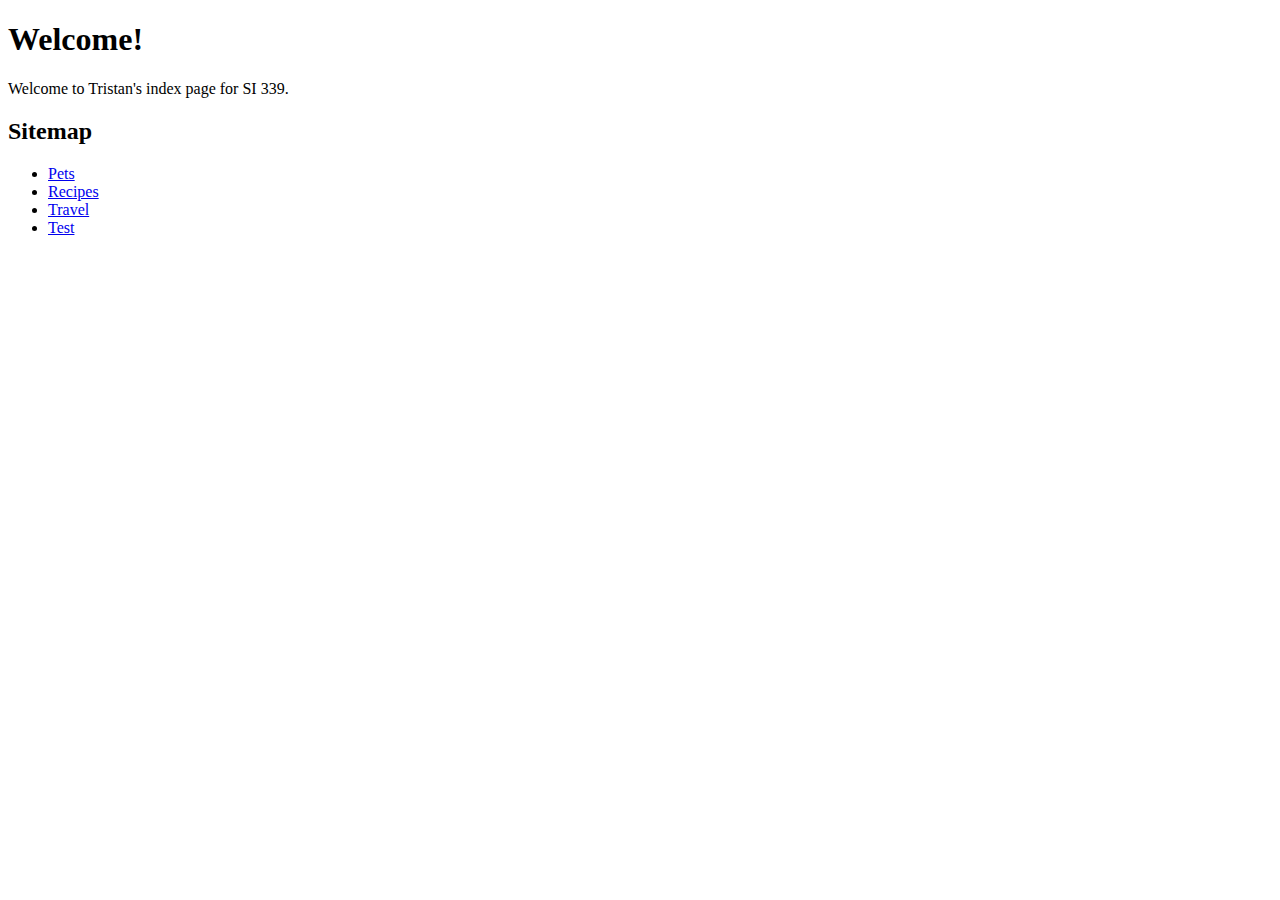
==== index.html @ c4a6bdbb "Added index page with sitemap" ====
<!DOCTYPE html>
<html lang="en">
<head>
    <meta charset="UTF-8">
    <meta name="viewport" content="width=device-width, initial-scale=1.0">
    <title>SI 339 - Index Page</title>
</head>
<body>
    <main>
        <h1>Welcome!</h1>
        <p>Welcome to Tristan's index page for SI 339.</p>
    
        <h2>Sitemap</h2>
        <ul>
            <li><a href="pets.html">Pets</a></li>
            <li><a href="recipes.html">Recipes</a></li>
            <li><a href="travel.html">Travel</a></li>
            <li><a href="test.html">Test</a></li>
        </ul>
    </main>
</body>
</html>
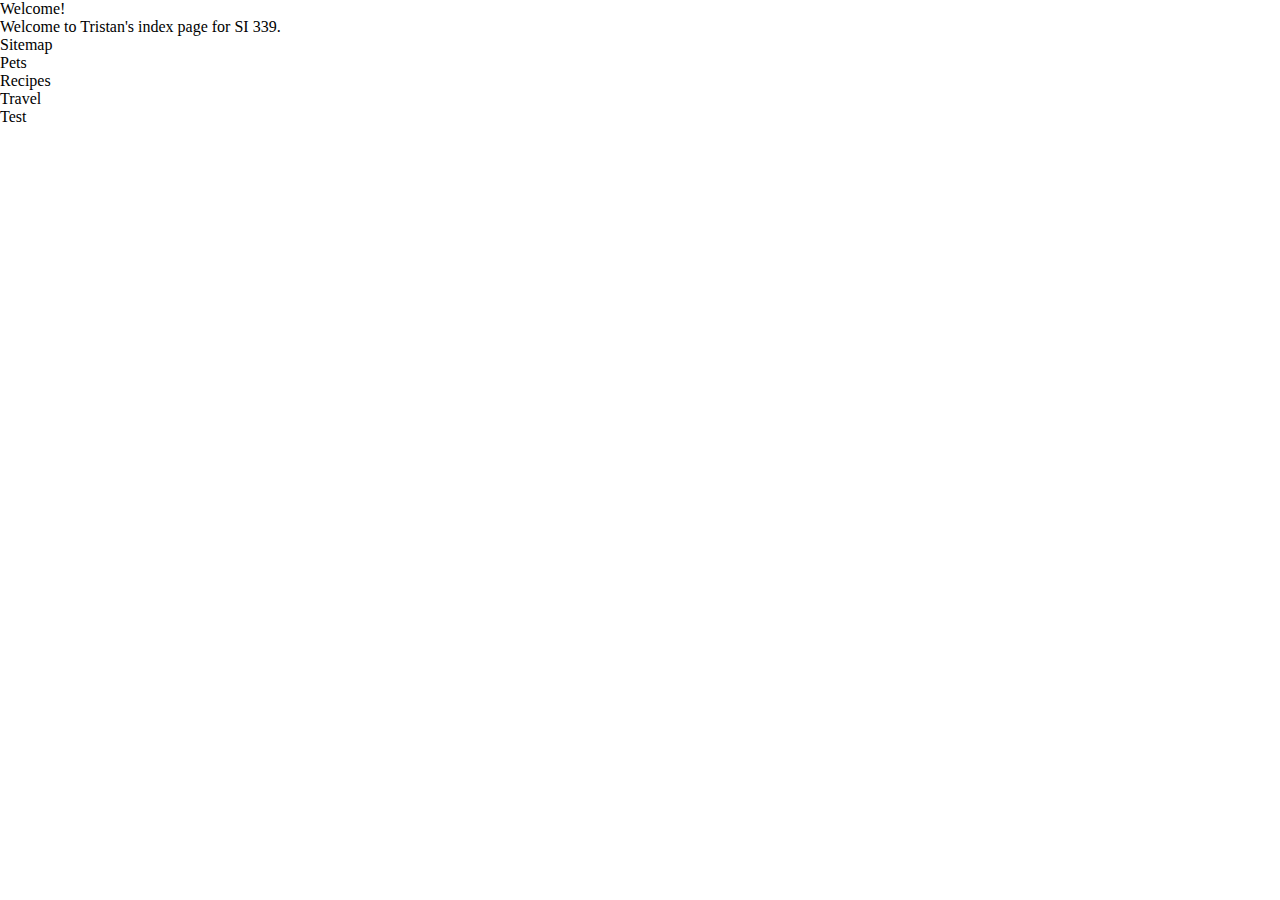
==== commit 6866ddd9: "Added reset.css" ====
--- a/index.html
+++ b/index.html
@@ -4,6 +4,7 @@
     <meta charset="UTF-8">
     <meta name="viewport" content="width=device-width, initial-scale=1.0">
     <title>SI 339 - Index Page</title>
+    <link rel="stylesheet" href="css/reset.css">
 </head>
 <body>
     <main>
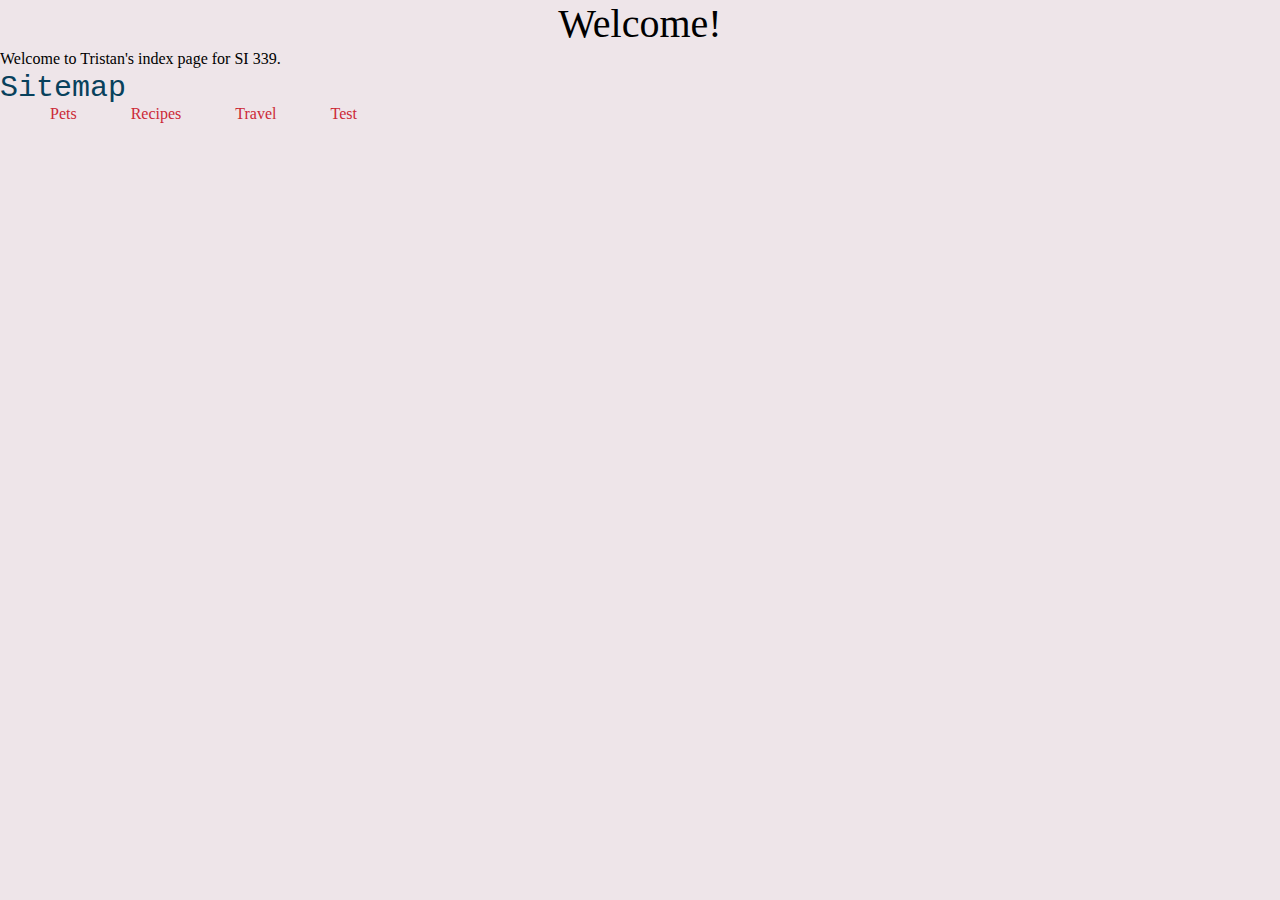
==== commit f2f150a8: "Added CSS requirements" ====
--- a/index.html
+++ b/index.html
@@ -5,6 +5,7 @@
     <meta name="viewport" content="width=device-width, initial-scale=1.0">
     <title>SI 339 - Index Page</title>
     <link rel="stylesheet" href="css/reset.css">
+    <link rel="stylesheet" href="css/style.css">
 </head>
 <body>
     <main>
--- a/css/style.css
+++ b/css/style.css
@@ -0,0 +1,44 @@
+* {
+    background-color: #EEE5E9;
+    color: #000;
+}
+
+h1 {
+    font-size: 40px;
+    font-family:Georgia, 'Times New Roman', Times, serif;
+    text-align: center;
+}
+
+h2, h3 {
+    font-family: 'Courier New', Courier, monospace;
+    color: #08415C
+}
+
+h2 {
+    font-size: 30px;
+}
+
+h3 {
+    font-size: 20px;
+}
+
+p {
+    line-height: 1.5em;
+}
+
+a {
+    color: #CC2936;
+}
+
+img {
+    max-width: 50%;
+    border: 5px solid #fff;
+    padding: 10px;
+    margin: 20px;
+    border-top-right-radius: 30px;
+}
+
+li {
+    display: inline-block;
+    margin-left: 50px;
+}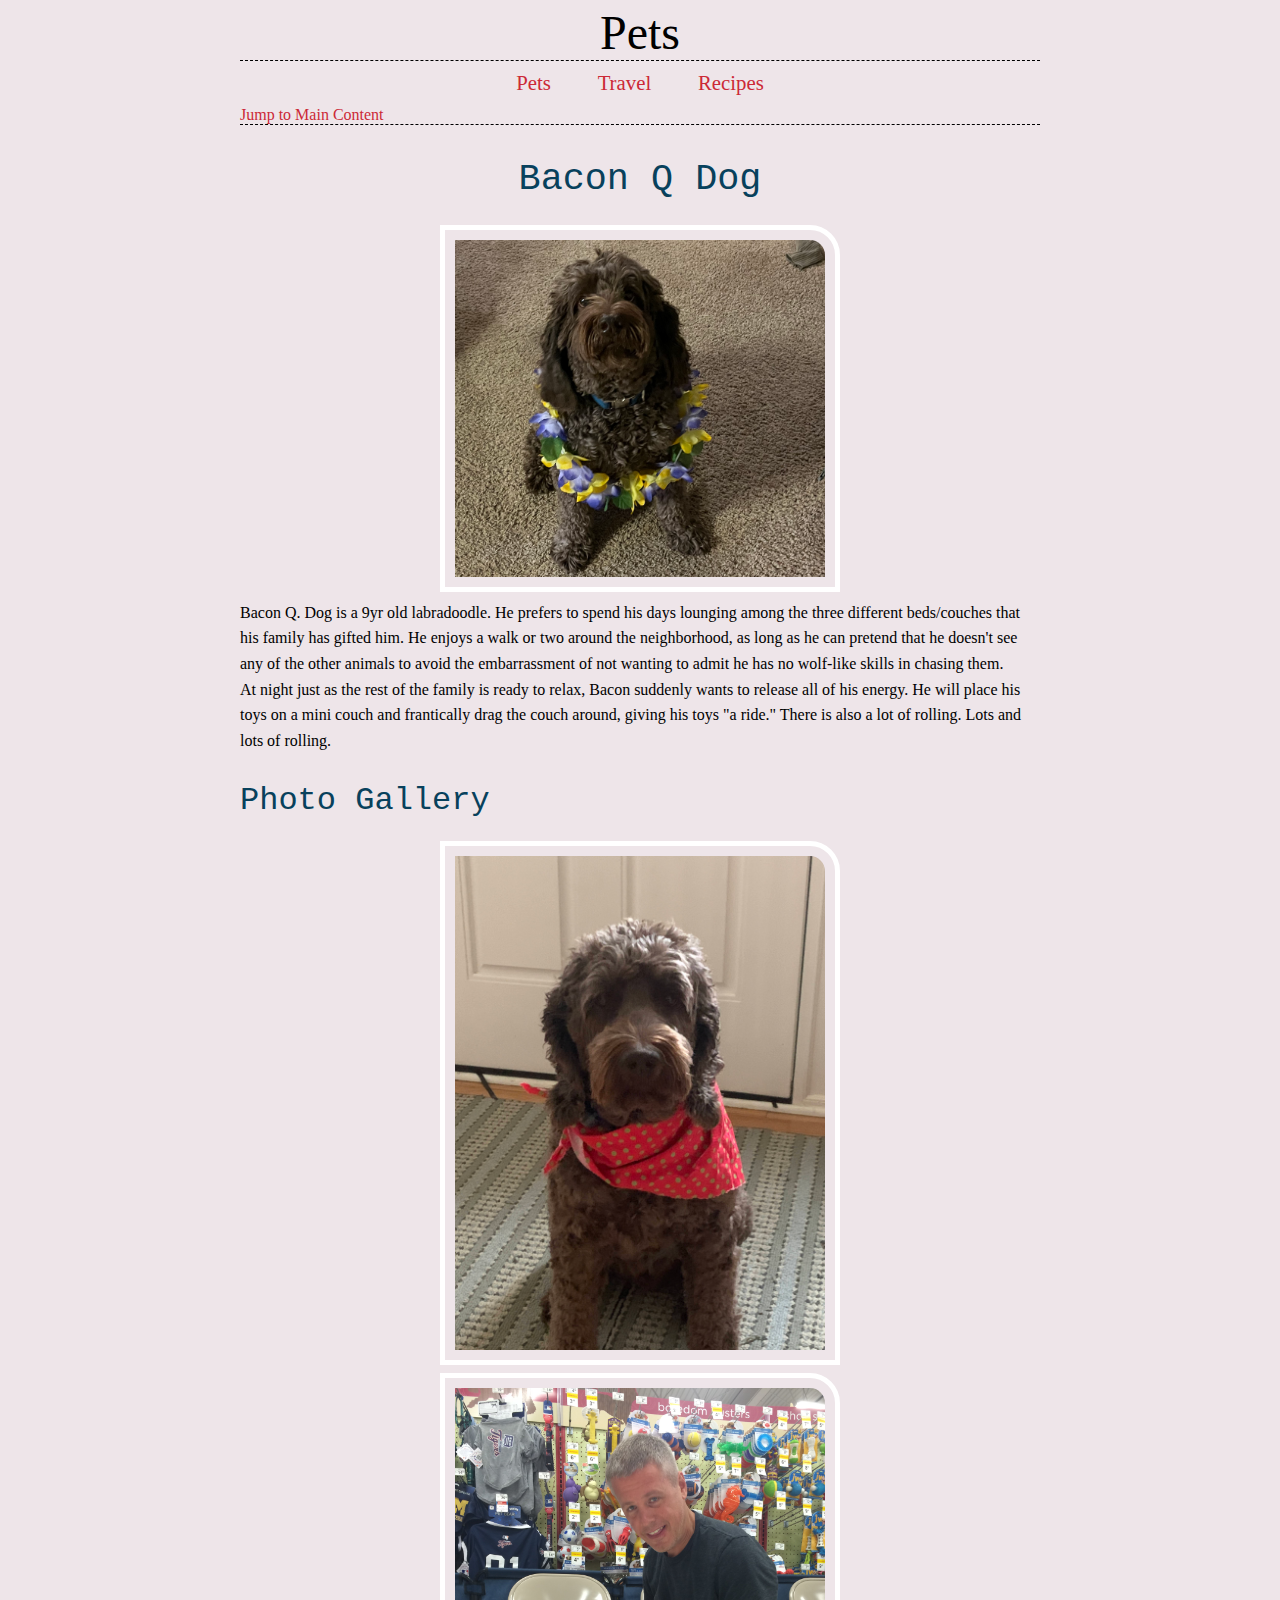
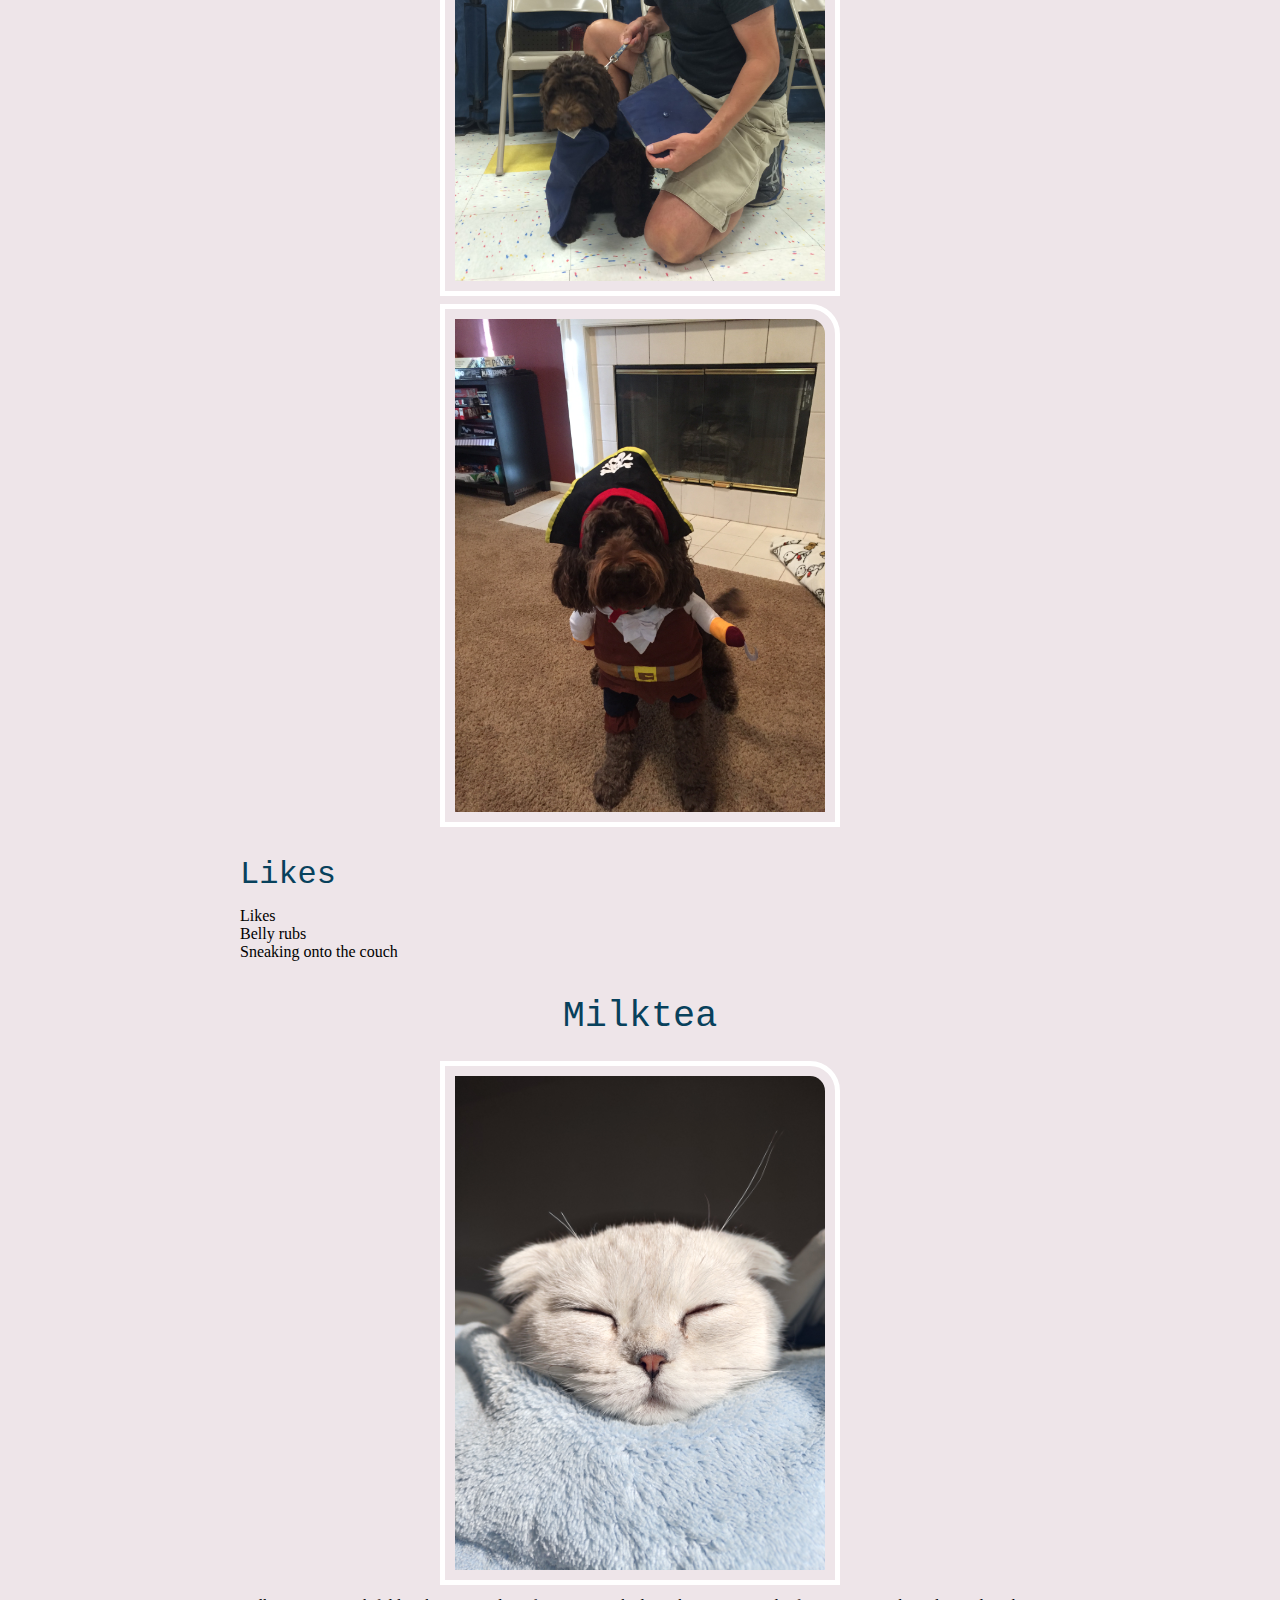
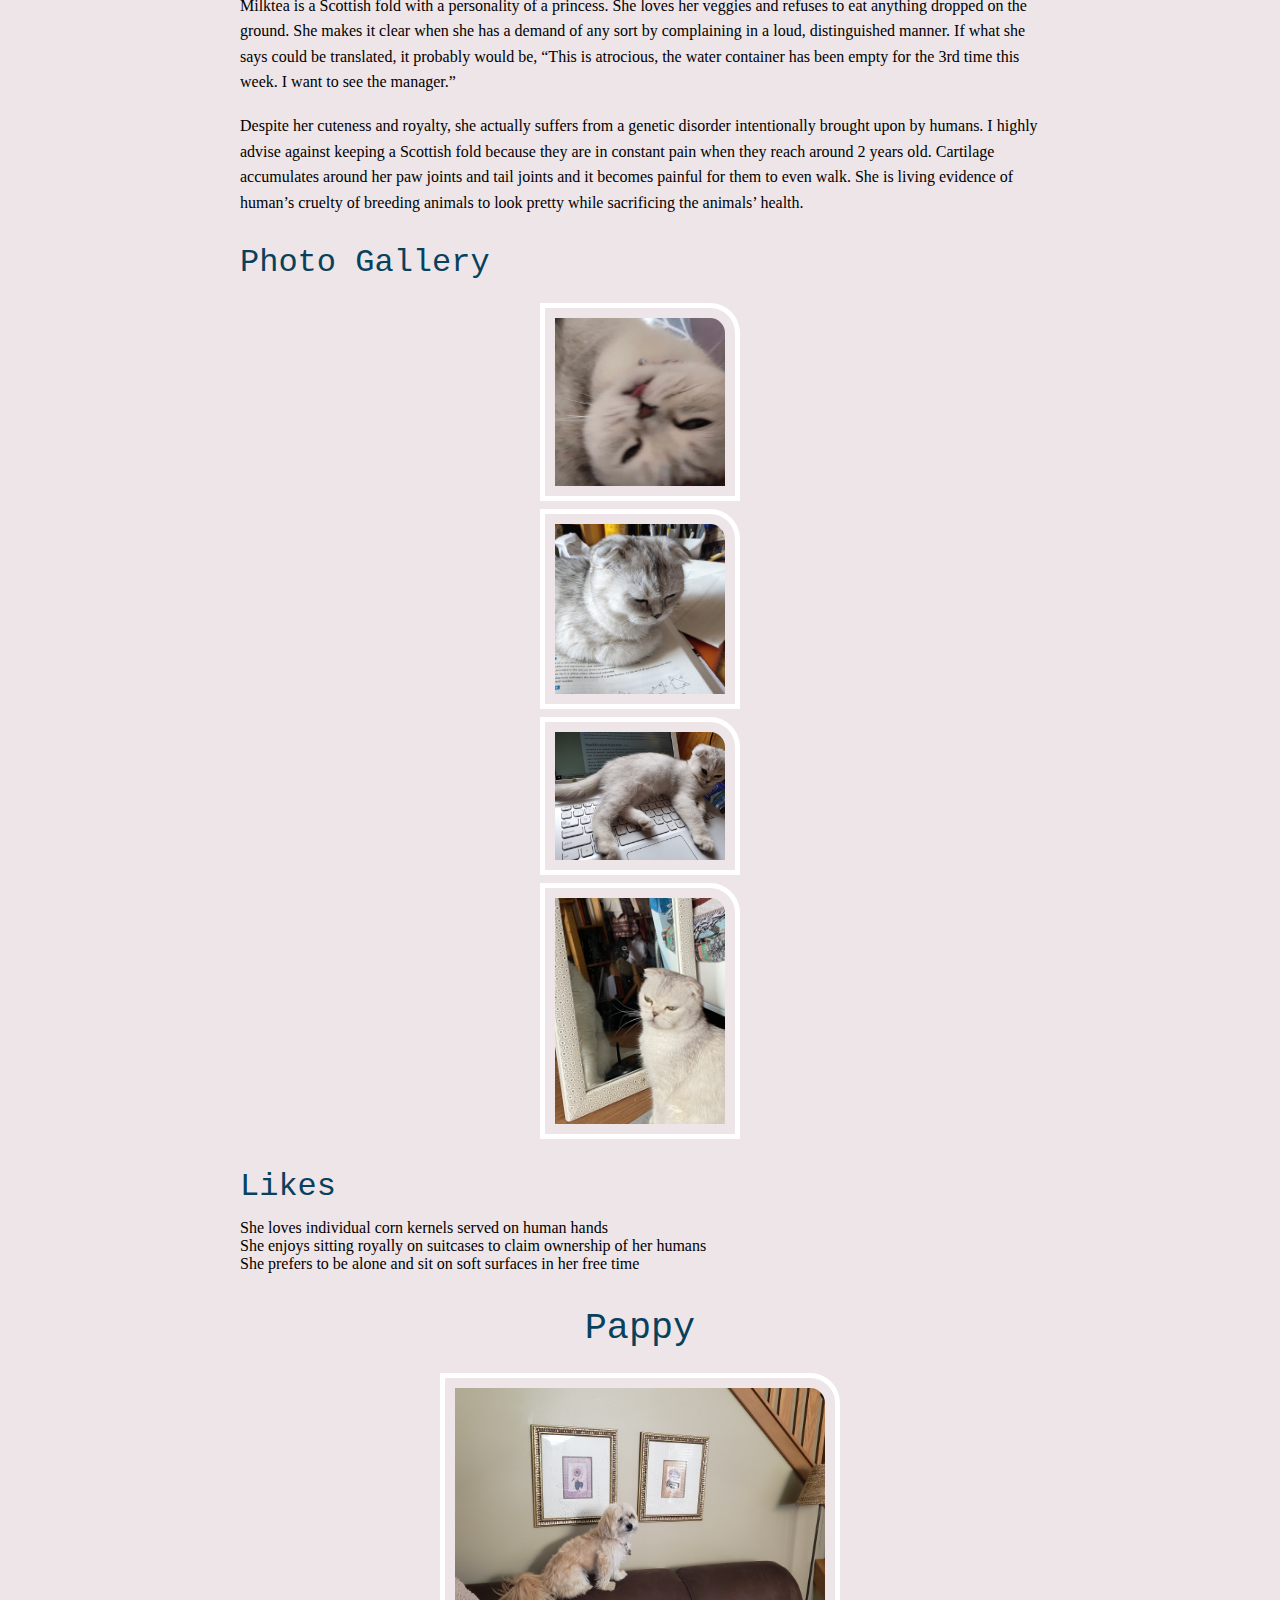
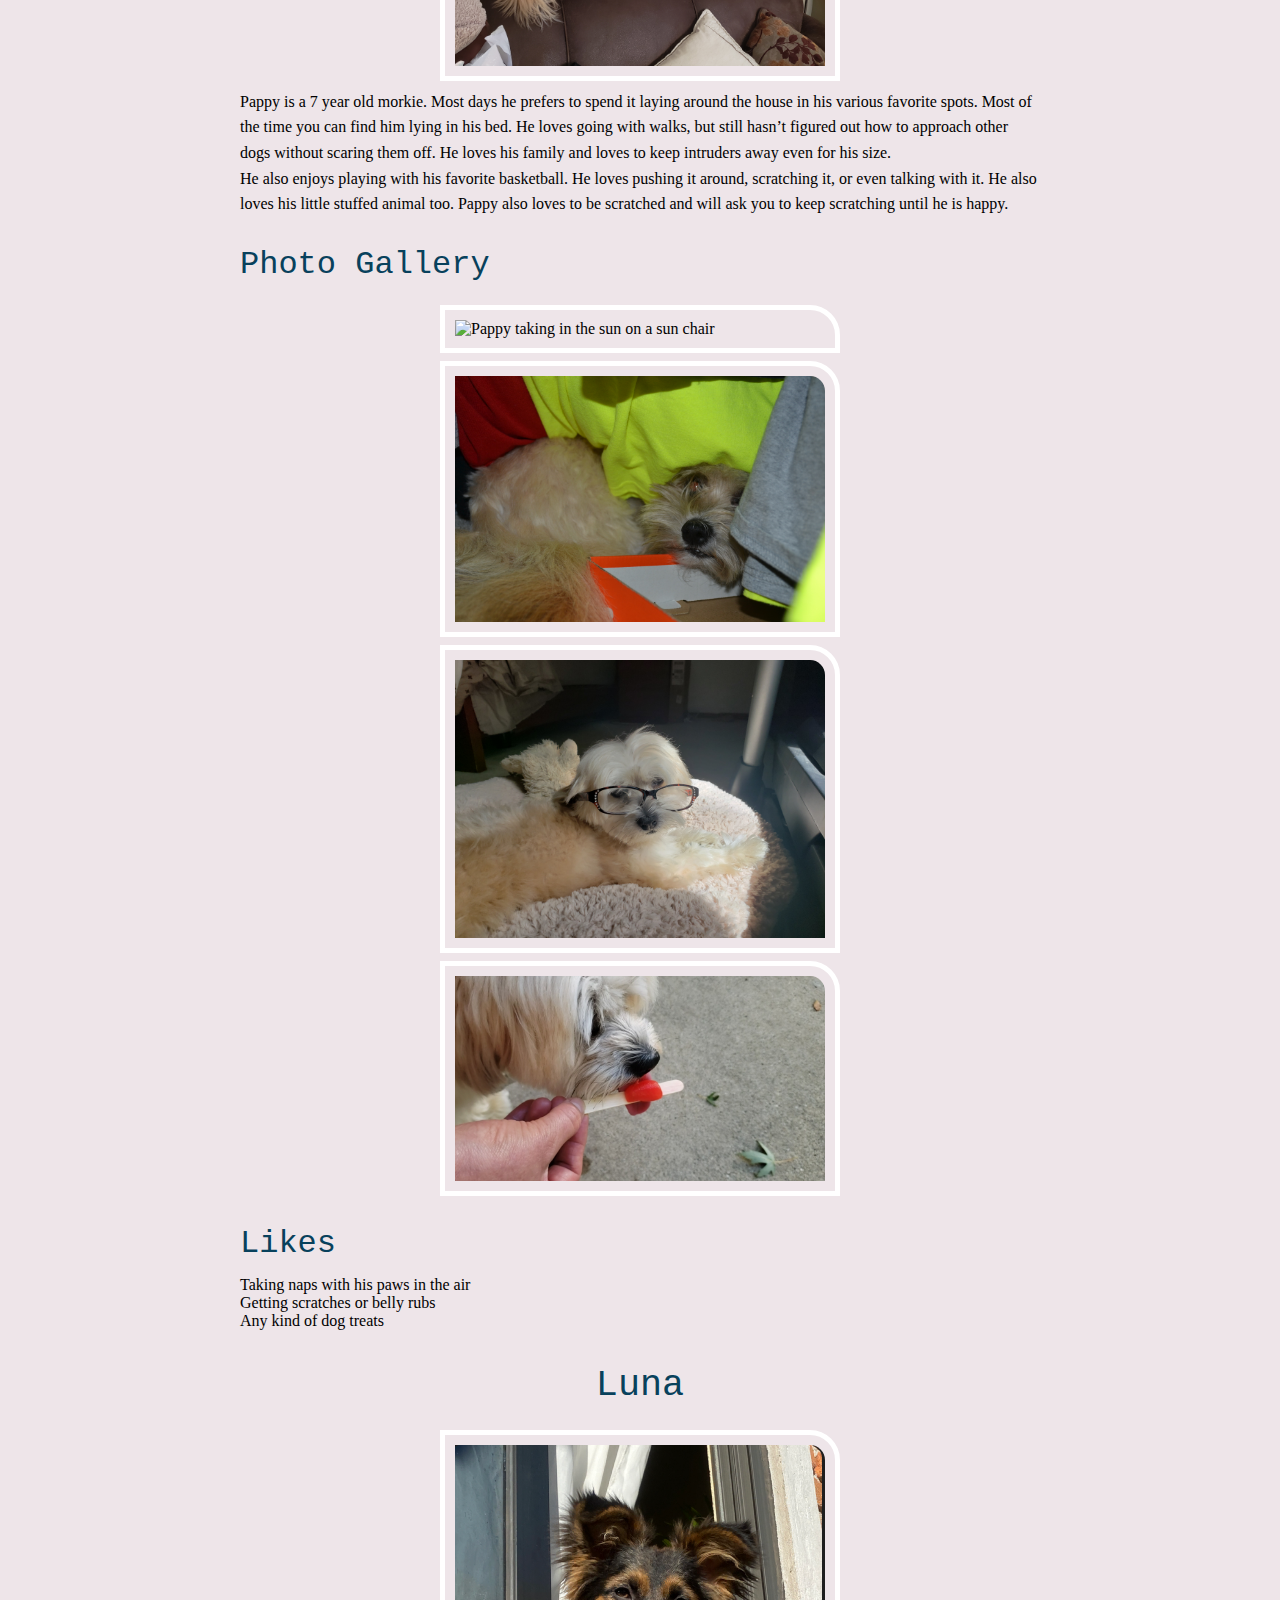
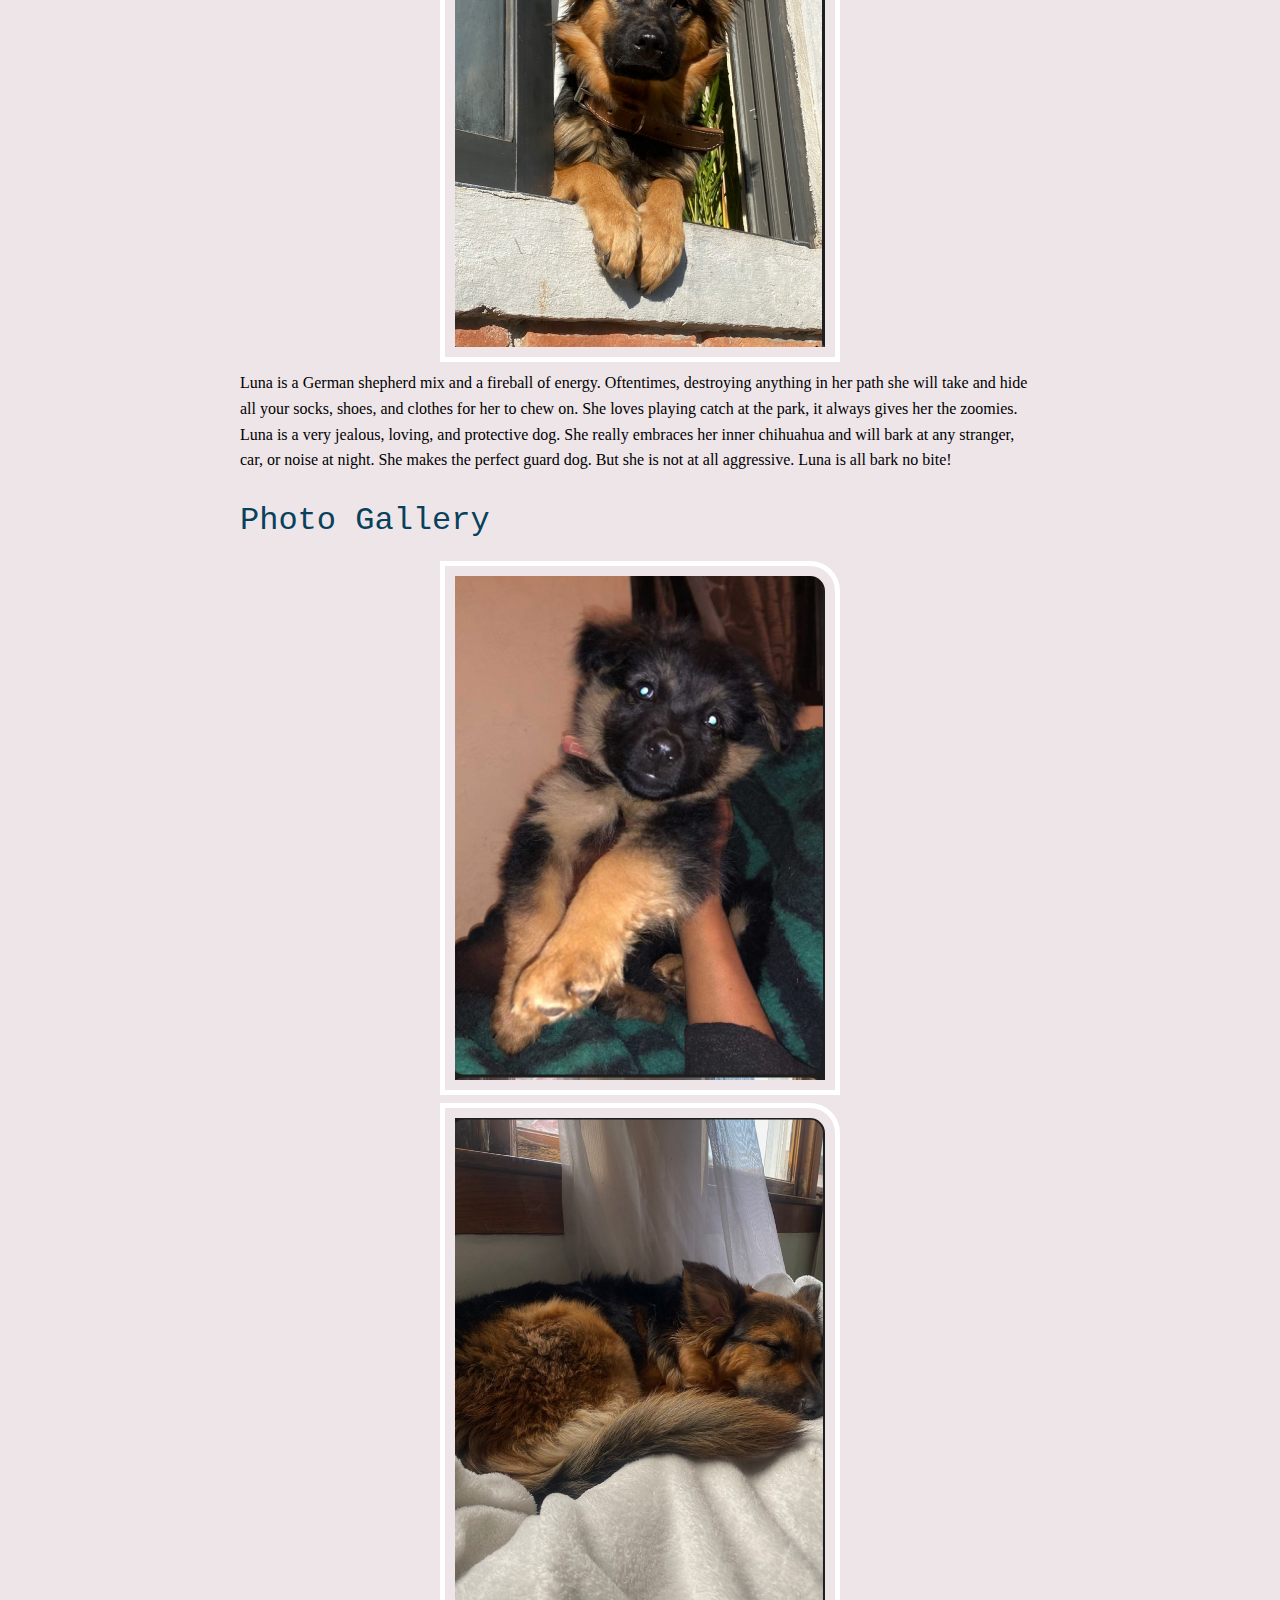
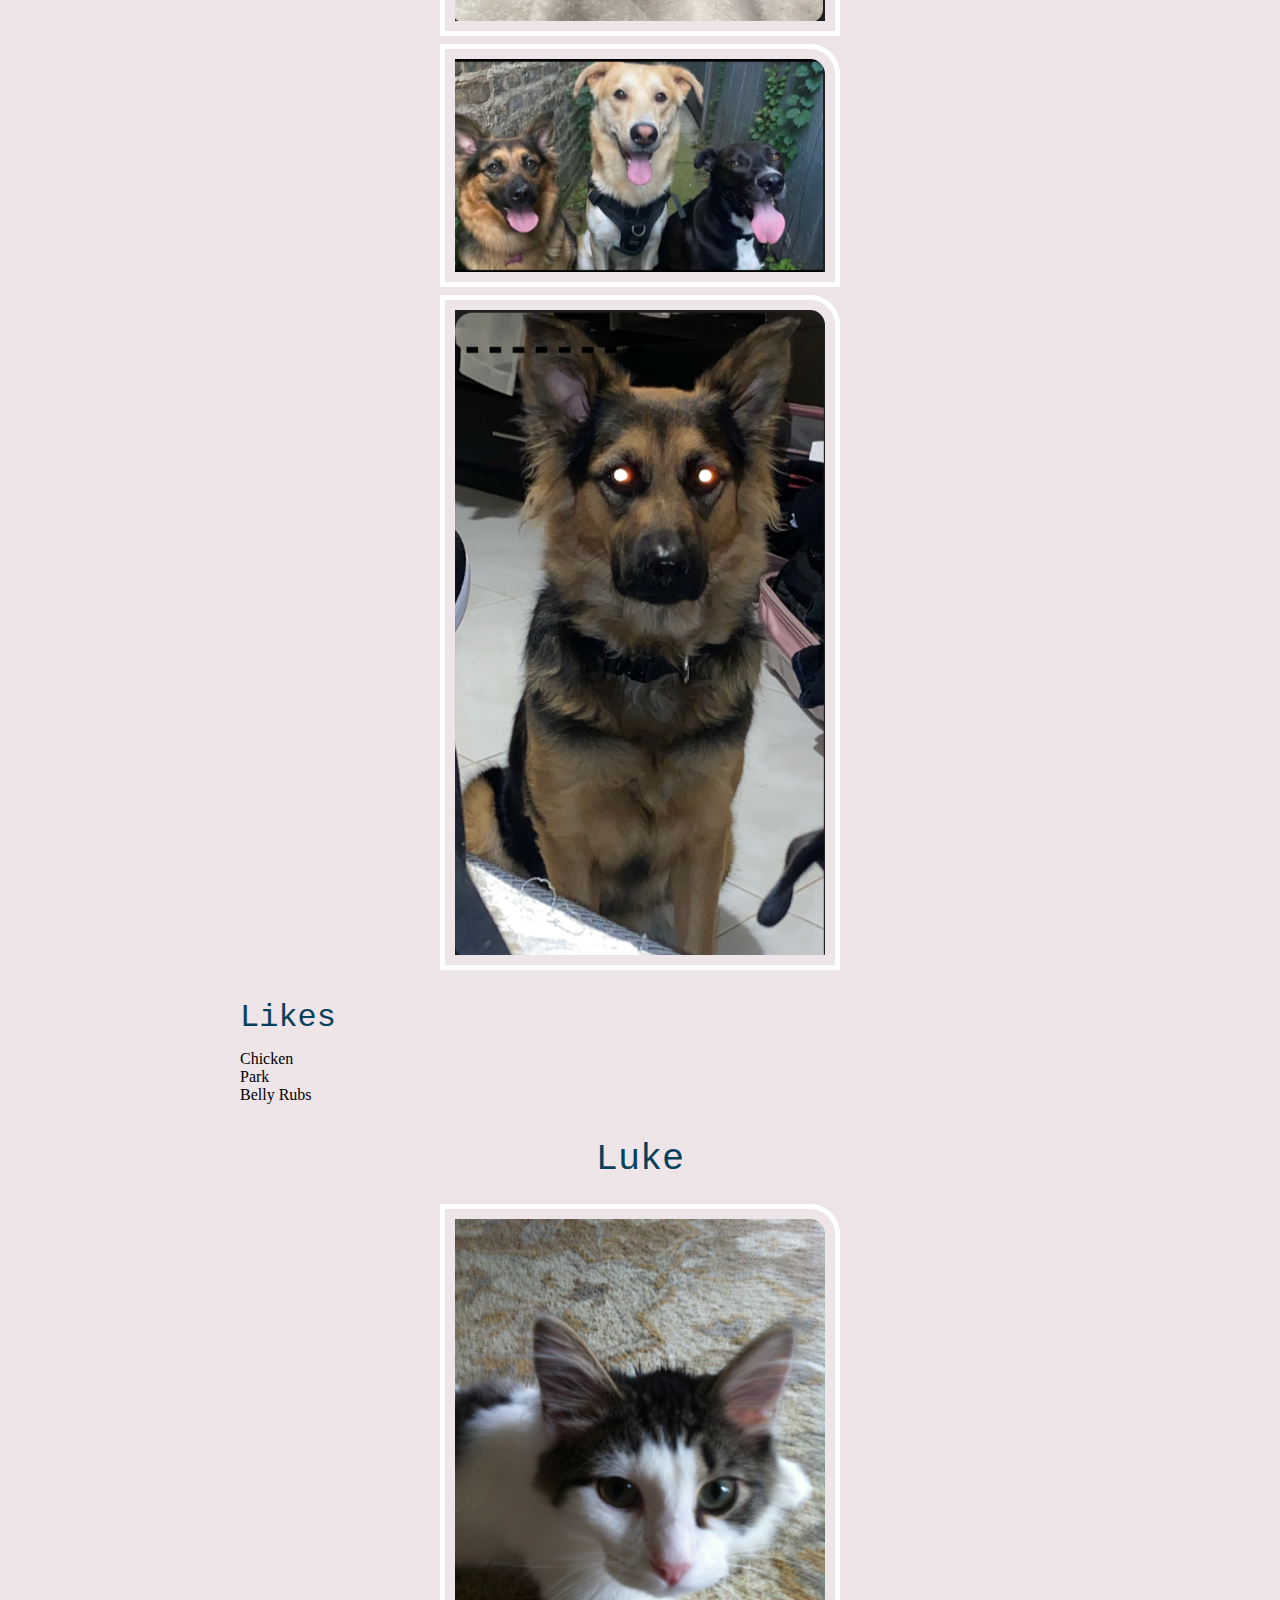
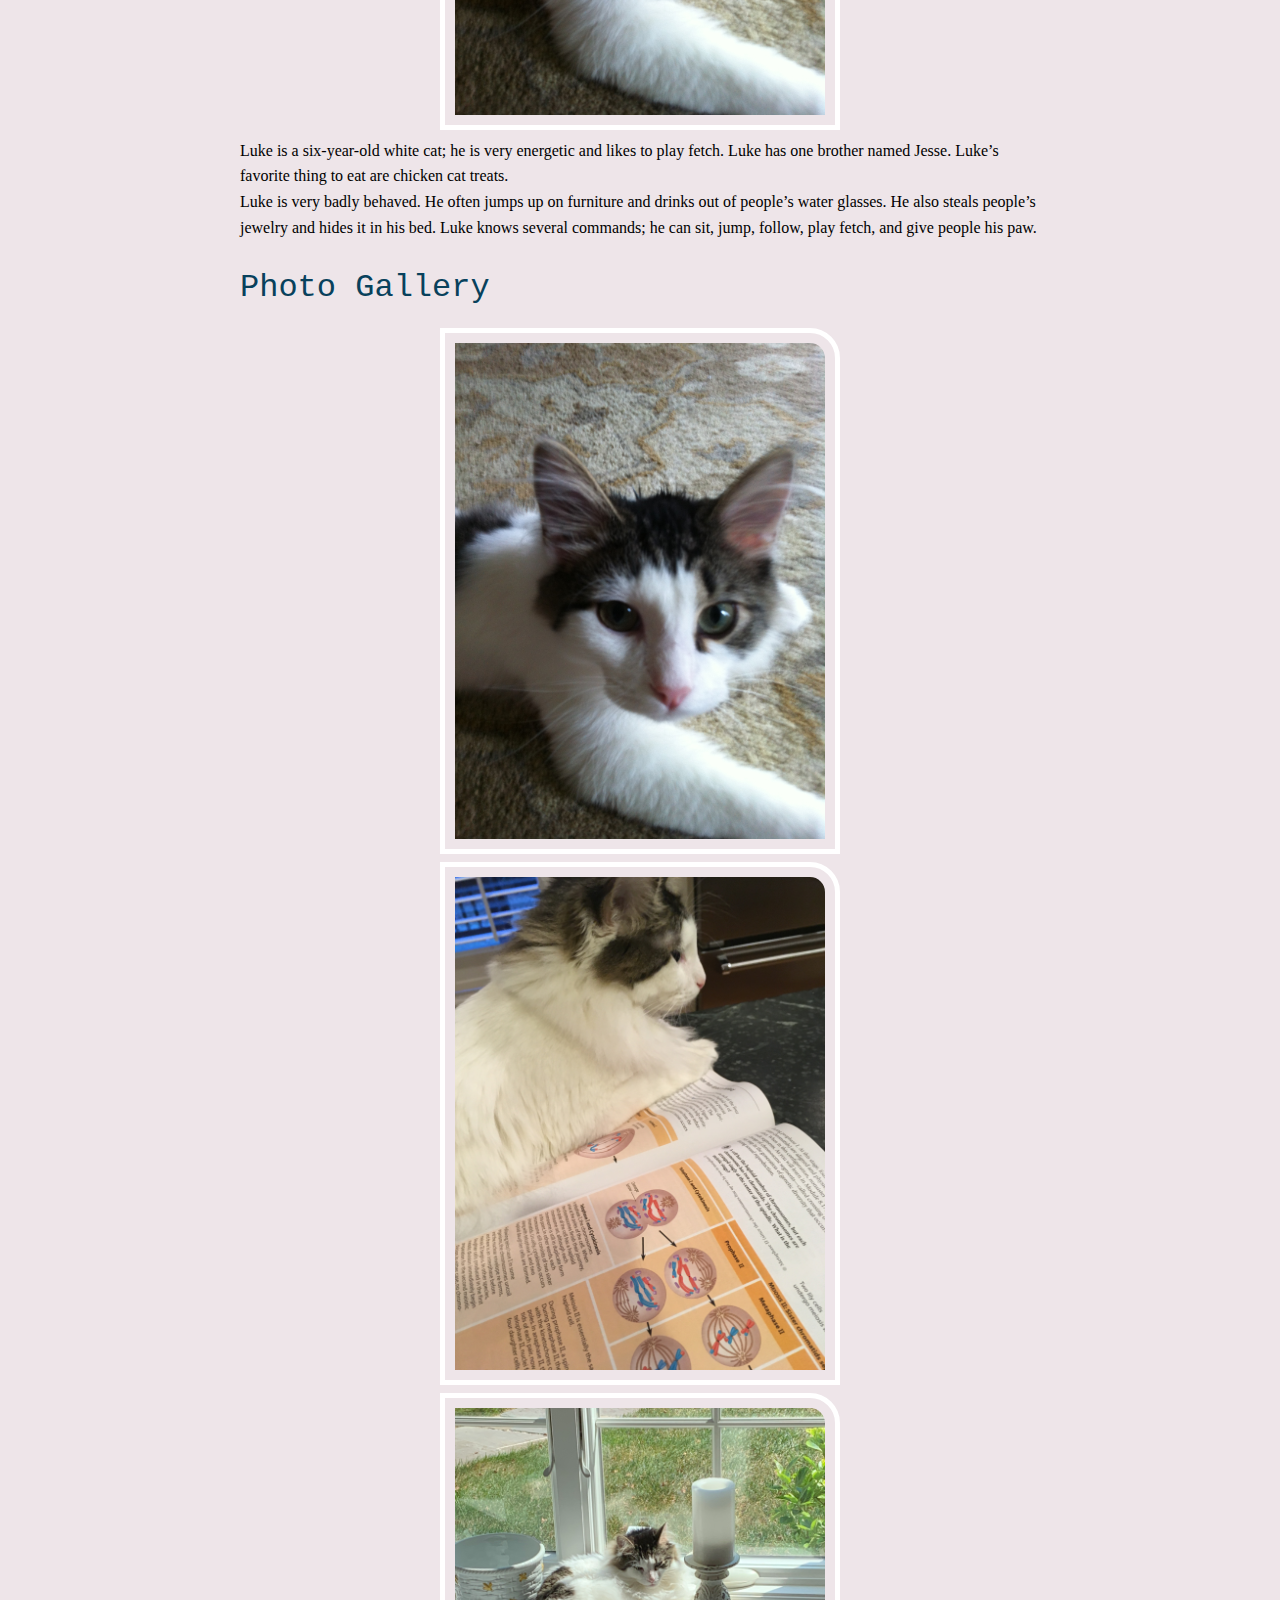
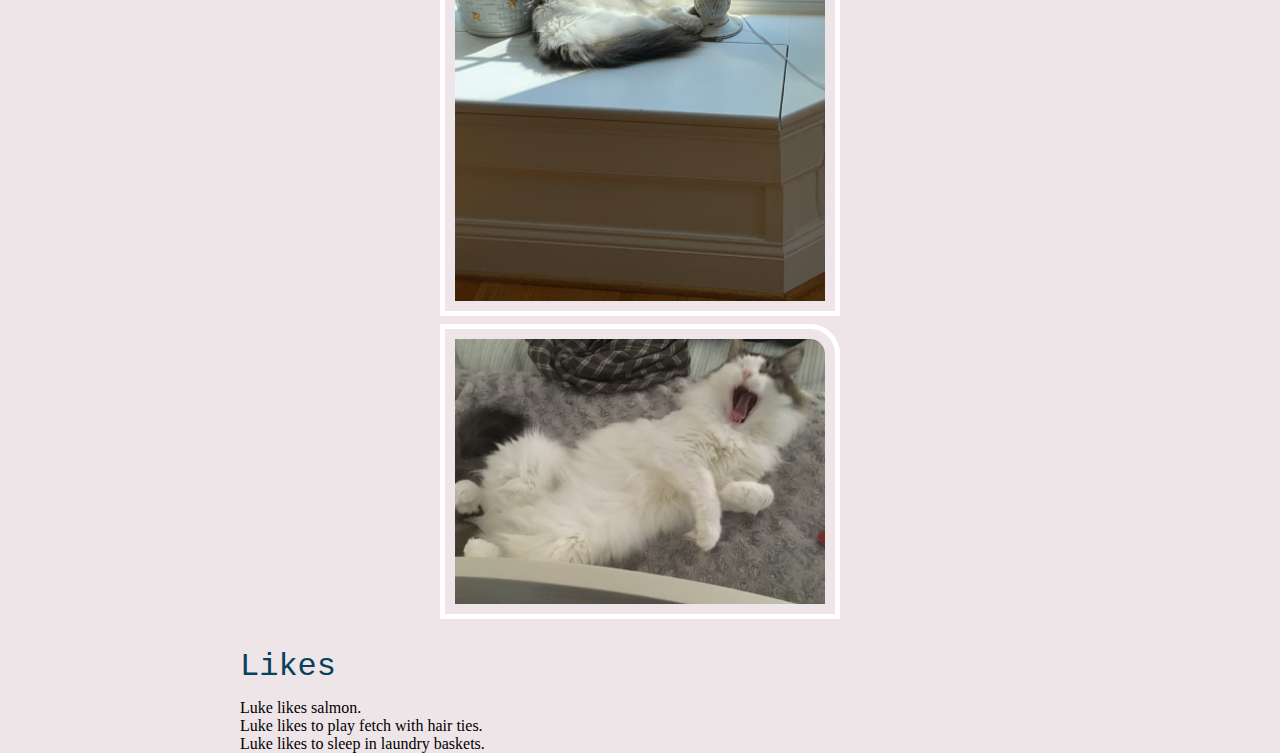
==== commit 30e11528: "Prepped for HTML code submission" ====
--- a/index.html
+++ b/index.html
@@ -2,23 +2,146 @@
 <html lang="en">
 <head>
     <meta charset="UTF-8">
-    <meta name="viewport" content="width=device-width, initial-scale=1.0">
-    <title>SI 339 - Index Page</title>
+    <meta name="viewport" content="width=<device-width>, initial-scale=1.0">
+    <title>Pets</title>
     <link rel="stylesheet" href="css/reset.css">
     <link rel="stylesheet" href="css/style.css">
 </head>
 <body>
-    <main>
-        <h1>Welcome!</h1>
-        <p>Welcome to Tristan's index page for SI 339.</p>
-    
-        <h2>Sitemap</h2>
+    <header>
+        <h1>Pets</h1>
+    </header>
+    <nav>
         <ul>
-            <li><a href="pets.html">Pets</a></li>
-            <li><a href="recipes.html">Recipes</a></li>
-            <li><a href="travel.html">Travel</a></li>
-            <li><a href="test.html">Test</a></li>
+            <li>
+                <a href="index.html">Pets</a>
+            </li>
+            <li>
+                <a href="travel.html">Travel</a>
+            </li>
+            <li>
+                <a href="recipes.html">Recipes</a>
+            </li>
         </ul>
+        <a href="#main-content" class="to-main-skipper">Jump to Main Content</a>
+    </nav>
+    <main id="main-content">
+        <div>
+            <h2>Bacon Q Dog</h2>
+
+            <img src="images/pets/bacon/bacon.jpg" alt="Brown labradoodle wearing colorful lei">
+
+            <p>Bacon Q. Dog is a 9yr old labradoodle.  He prefers to spend his days lounging among the three different beds/couches that his family has gifted him.  He enjoys a walk or two around the neighborhood, as long as he can pretend that he doesn't see any of the other animals to avoid the embarrassment of not wanting to admit he has no wolf-like skills in chasing them.</p>
+            <p>At night just as the rest of the family is ready to relax, Bacon suddenly wants to release all of his energy.  He will place his toys on a mini couch and frantically drag the couch around, giving his toys "a ride."  There is also a lot of rolling.  Lots and lots of rolling. </p>
+            
+            <h3>Photo Gallery</h3>
+            <img src="images/pets/bacon/bacon_bandana.JPG" alt="Brown labradoodle wearing an orange bandana">
+            <img src="images/pets/bacon/bacon_graduation.JPG" alt="Small labradoodle puppy wearing a graduation cap and gown.">
+            <img src="images/pets/bacon/bacon_halloween.JPG" alt="Brown labradoodle wearing a pirate costume">
+
+            <h3>Likes</h3>
+            <ul>
+                <li>Likes</li>
+                <li>Belly rubs</li>
+                <li>Sneaking onto the couch</li>
+            </ul>
+            
+            <!-- Colleen van Lent -->
+
+        </div>
+        <div>
+            <h2>Milktea</h2>
+
+            <img src="images/pets/milktea/Main.JPG" alt="Milktea taking nap" />
+
+            <p>Milktea is a Scottish fold with a personality of a princess. She loves her veggies and refuses to eat anything dropped on the ground. She makes it clear when she has a demand of any sort by complaining in a loud, distinguished manner. If what she says could be translated, it probably would be, “This is atrocious, the water container has been empty for the 3rd time this week. I want to see the manager.”</p><br>
+            <p>Despite her cuteness and royalty, she actually suffers from a genetic disorder intentionally brought upon by humans. I highly advise against keeping a Scottish fold because they are in constant pain when they reach around 2 years old. Cartilage accumulates around her paw joints and tail joints and it becomes painful for them to even walk. She is living evidence of human’s cruelty of breeding animals to look pretty while sacrificing the animals’ health.</p>
+            
+            <h3>Photo Gallery</h3>
+            <img src="images/pets/milktea/Milktea_comfy.jpg" width="200" alt="Milktea enjoying a good massage" />
+            <img src="images/pets/milktea/Milktea_catbox.JPG" width="200" alt="Milktea Catbox position" />
+            <img src="images/pets/milktea/Milktea_laptop.JPG" width="200" alt="Baby Milktea On Laptop" />
+            <img src="images/pets/milktea/Milktea_mirror.jpeg" width="200" alt="Milktea sighing at mirror" />
+
+            <h3>Likes</h3>
+            <ul>
+                <li>She loves individual corn kernels served on human hands</li>
+                <li>She enjoys sitting royally on suitcases to claim ownership of her humans</li>
+                <li>She prefers to be alone and sit on soft surfaces in her free time</li>
+            </ul>
+
+            <!--Olive Ren-->
+        </div>
+        <div>
+            <h2>Pappy</h2>
+
+            <img src="images/pets/pappy/couch_pappy.jpg" alt="Tan Morkie sitting on couch"/>
+
+            <p>Pappy is a 7 year old morkie. Most days he prefers to spend it laying around the house in his various favorite spots. Most of the time you can find him lying in his bed. He loves going with walks, but still hasn’t figured out how to approach other dogs without scaring them off. He loves his family and loves to keep intruders away even for his size.</p>
+            <p>He also enjoys playing with his favorite basketball. He loves pushing it around, scratching it, or even talking with it. He also loves his little stuffed animal too. Pappy also loves to be scratched and will ask you to keep scratching until he is happy.</p>
+        
+            <h3>Photo Gallery</h3>
+            <img src="images/pets/pappy/sun_pappy.jpg" alt="Pappy taking in the sun on a sun chair" />
+            <img src="images/pets/pappy/hiding_pappy.JPG" alt="Pappy hiding in his favorite spot when he was younger" />
+            <img src="images/pets/pappy/glasses_pappy.jpg" alt="Pappy putting on “his glasses” to read a book" />
+            <img src="images/pets/pappy/popsicle_pappy.jpg" alt="Pappy enjoying a homemade popsicle on a hot summer day" />
+
+            <h3>Likes</h3>
+            <ul>
+                <li>Taking naps with his paws in the air</li>
+                <li>Getting scratches or belly rubs</li>
+                <li>Any kind of dog treats</li>
+            </ul>
+
+            <!-- Brian Cereceres -->
+        </div>
+
+        <div>
+            <h2>Luna</h2>
+
+            <img src="images/pets/luna/luna.PNG" alt="Mini German shepherd sunbathing" />
+
+            <p>Luna is a German shepherd mix and a fireball of energy. Oftentimes, destroying anything in her path she will take and hide all your socks, shoes, and clothes for her to chew on. She loves playing catch at the park, it always gives her the zoomies. </p>
+            <p>Luna is a very jealous, loving, and protective dog. She really embraces her inner chihuahua and will bark at any stranger, car, or noise at night. She makes the perfect guard dog. But she is not at all aggressive. Luna is all bark no bite!</p>
+
+            <h3>Photo Gallery</h3>
+            <img src="images/pets/luna/luna_puppy.PNG" alt="Luna as a puppy" />
+            <img src="images/pets/luna/luna_napping.PNG" alt="Luna’s afternoon nap" />
+            <img src="images/pets/luna/luna_friends.PNG" alt="Luna, Lobi, Laith" />
+            <img src="images/pets/luna/luna_evil.PNG" alt="Luna death stare" />
+
+            <h3>Likes</h3>
+            <ul>
+                <li>Chicken</li>
+                <li>Park</li>
+                <li>Belly Rubs</li>
+            </ul>
+
+            <!-- Jahaira Flores -->
+        </div>
+        <div>
+            <h2>Luke</h2>
+
+            <img src="images/pets/luke/Luke.JPG" alt="Luke is a white cat with long hair and brown spots." />
+
+            <p>Luke is a six-year-old white cat; he is very energetic and likes to play fetch. Luke has one brother named Jesse. Luke’s favorite thing to eat are chicken cat treats.</p>
+            <p>Luke is very badly behaved. He often jumps up on furniture and drinks out of people’s water glasses. He also steals people’s jewelry and hides it in his bed. Luke knows several commands; he can sit, jump, follow, play fetch, and give people his paw.</p>
+
+            <h3>Photo Gallery</h3>
+            <img src="images/pets/luke/Luke.JPG" alt="Luke looks into the camera; only head and front paws are in frame." />
+            <img src="images/pets/luke/luke_reads.JPG" alt="Luke sits on chemistry textbook." />
+            <img src="images/pets/luke/luke_in_sunn.JPG" alt="Luke sits on a white bench in front of a window, grass is seen behind him." />
+            <img src="images/pets/luke/luke_yawns.jpg" alt="Luke lays on his back on a gray blanket and yawns." />
+
+            <h3>Likes</h3>
+            <ul>
+                <li>Luke likes salmon.</li>
+                <li>Luke likes to play fetch with hair ties.</li>
+                <li>Luke likes to sleep in laundry baskets.</li>
+            </ul>
+            
+            <!-- Katherine Isseks al-Abadi Hattersley  -->
+        </div>
     </main>
 </body>
 </html>--- a/css/style.css
+++ b/css/style.css
@@ -4,26 +4,31 @@
 }
 
 h1 {
-    font-size: 40px;
+    font-size: 3em;
     font-family:Georgia, 'Times New Roman', Times, serif;
     text-align: center;
+    margin: 0.1em 0 0 0;
 }
 
 h2, h3 {
     font-family: 'Courier New', Courier, monospace;
-    color: #08415C
+    color: #08415C;
+    line-height: 2;
+    margin-top: 0.5em;
 }
 
 h2 {
-    font-size: 30px;
+    font-size: 2.3em;   
+    text-align: center;
 }
 
 h3 {
-    font-size: 20px;
+    font-size: 2em;
 }
 
 p {
-    line-height: 1.5em;
+    line-height: 1.6em;
+    font-size: 16px;
 }
 
 a {
@@ -31,14 +36,33 @@
 }
 
 img {
+    margin: 0.5em auto;
     max-width: 50%;
     border: 5px solid #fff;
     padding: 10px;
-    margin: 20px;
     border-top-right-radius: 30px;
+    display: block;
 }
 
-li {
+nav {
+    border-bottom: 1px dashed black;
+    border-top: 1px dashed black;
+    max-width: 50em;
+    margin: auto;
+}
+
+nav ul {
+    text-align: center;
+    margin: 0.5em 0;
+    font-size: 1.3em;
+}
+
+nav li {
     display: inline-block;
-    margin-left: 50px;
+    margin: 0 1em;
+}
+
+main {
+    max-width: 50em;
+    margin: 0 auto;
 }